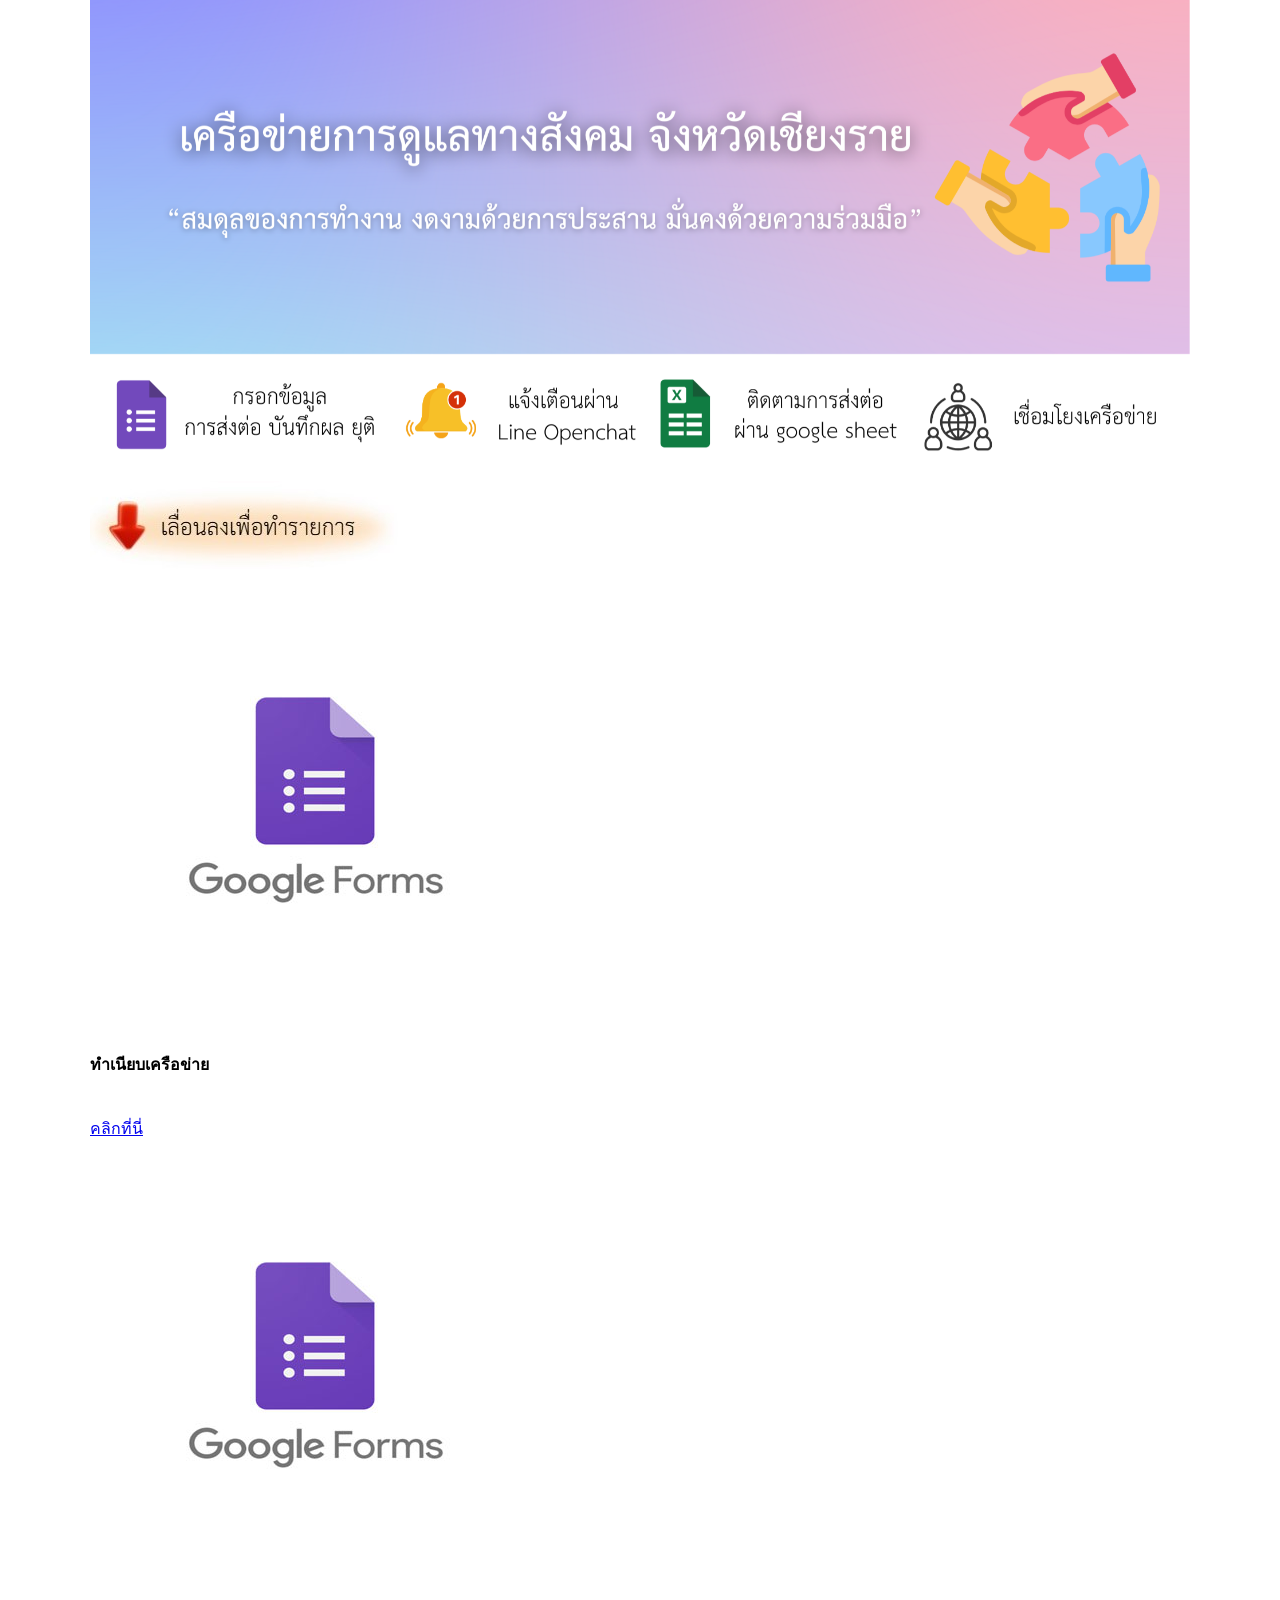
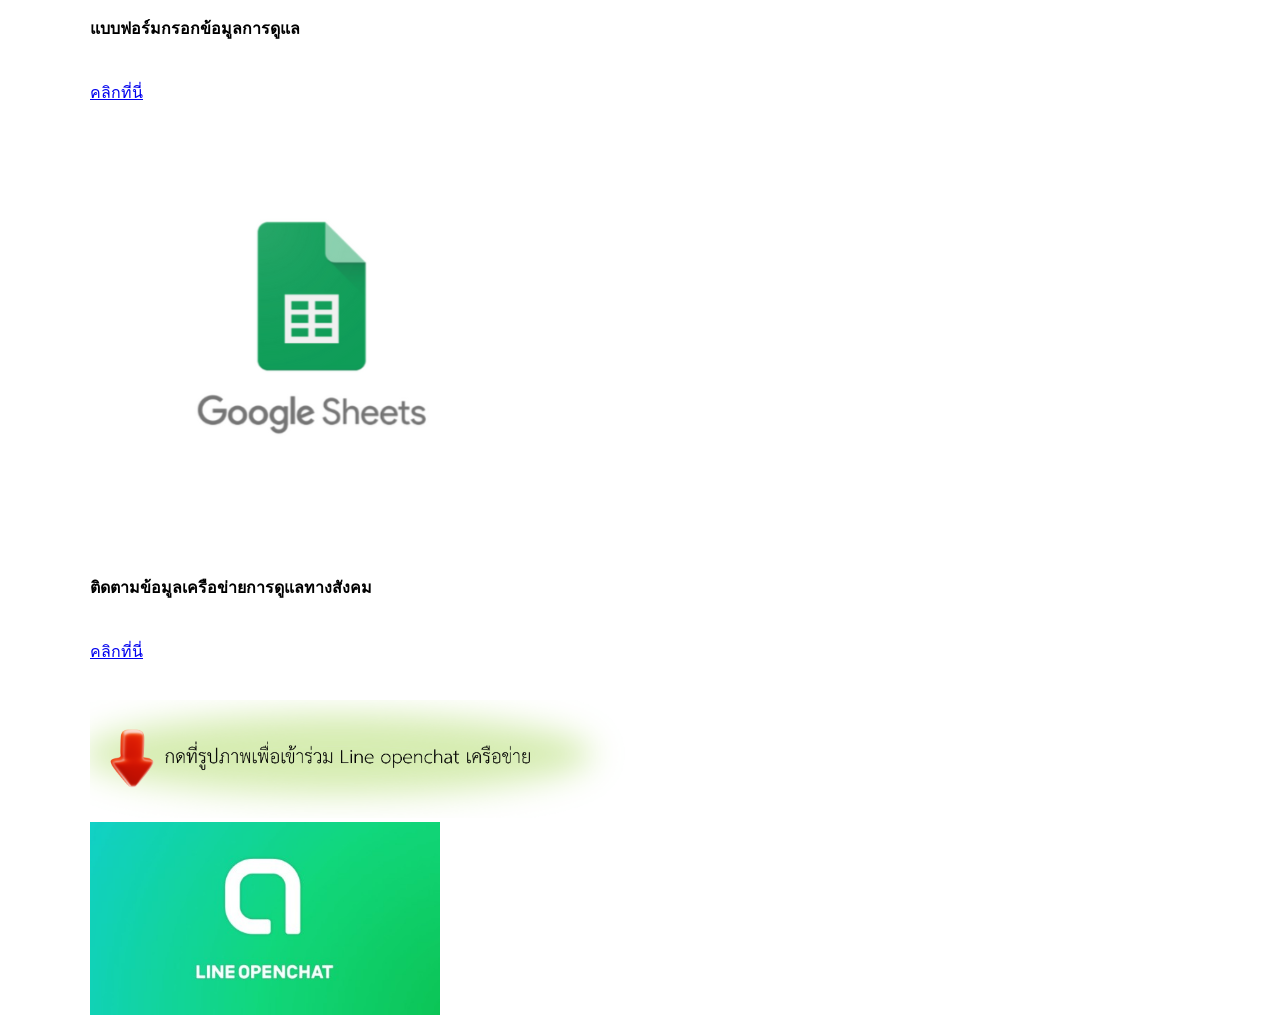
==== homepage.html @ 72bf61fb "Add files via upload" ====
<!DOCTYPE html>
<html lang="en"> 
<head>
    <meta charset="UTF-8">
    <meta name="viewport" content="width=device-width, initial-scale=1.0">
    <meta http-equiv="X-UA-Compatible" content="ie=edge">

    <!-- websites name -->
    <title> CRNetwork </title>  
    <!-- css -->
    <link rel="stylesheet" href="/webเครือข่ายการดูแลทางสังคม/style.css">
    <!-- font -->
    <link rel="preconnect" href="https://fonts.googleapis.com">
    <link rel="preconnect" href="https://fonts.gstatic.com" crossorigin>
    <link href="https://fonts.googleapis.com/css2?family=Sarabun&display=swap" rel="stylesheet">

    <style>
        body {
            width: 1100px;
            margin: auto;
        }
    </style>

</head>
<body>
    <header>
        <img src="ปกเว็บ.png"
        width="100%"
        height="30%"
        >
    </header>
    
    <section class="slidedowm">
        <img src="เลื่อนลง.jpg">
    </section>

    <section class="content">
            <div class="content-con">
                <div class="content-item">
                    <img src="Google-Forms.jpg" alt="">
                    <h4>ทำเนียบเครือข่าย</h4>
                    <br>
                    <a title="ทำเนียบ" href="https://forms.gle/XzTBNqWLu5pM9nE99" target="_blank" class="content-btn">คลิกที่นี่</a>
                </div>
                  <div class="content-item">
                    <img src="Google-Forms.jpg" alt="">
                    <h4>แบบฟอร์มกรอกข้อมูลการดูแล</h4>
                    <br>
                    <a title="กรอกข้อมูล" href="https://forms.gle/r1iE6UWQw96XvsKM9" target="_blank" class="content-btn">คลิกที่นี่</a>
                </div>
                  <div class="content-item">
                    <img src="sheet4.png" alt="">
                    <h4>ติดตามข้อมูลเครือข่ายการดูแลทางสังคม</h4>
                    <br>
                    <a title="ข้อมูลเครือข่าย" href="https://docs.google.com/spreadsheets/d/1W-dvDzq7Vo9_EoStKNqcsPgqgt64KoCm7pntt8pS52I/edit?usp=sharing" target="_blank" class="content-btn">คลิกที่นี่</a>
                </div>
            </div>
        </div>
    </section>
    <br>
    <br>
    <section>
        <img src="กดเข้าopenchat.png" 
        width="550px">
    </section>

     <section class="maincontent">
        <div class="container">
            <div class="maincontent-con">
                <div class="maincontent-info">
                <a href="https://line.me/ti/g2/oU2wKhzJLCKOMvpdQspmM4LmJlxLj7uovFKFUw?utm_source=invitation&utm_medium=link_copy&utm_campaign=d" 
                target="_blank" class="maincontent-openchat">
                    <img src="line openchat.png" width="350px">
            </a>
            </div>
        </div>
    </section>

</body>
</html>
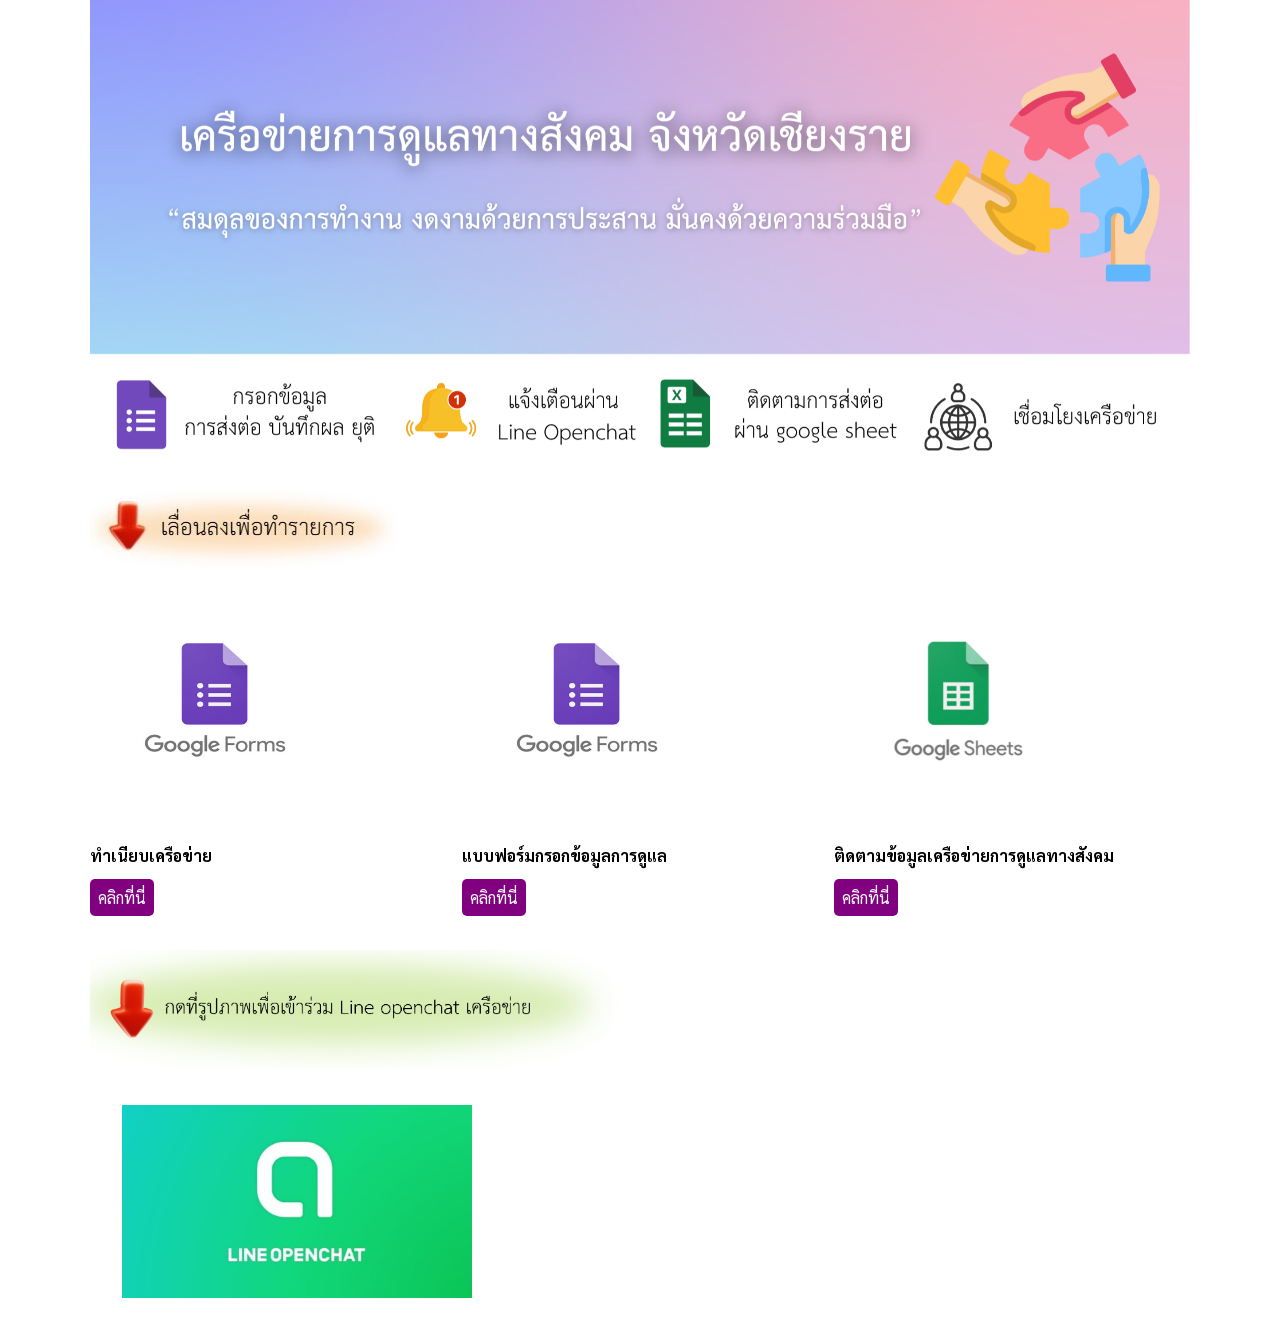
==== commit df35f906: "Update homepage.html" ====
--- a/homepage.html
+++ b/homepage.html
@@ -6,9 +6,7 @@
     <meta http-equiv="X-UA-Compatible" content="ie=edge">
 
     <!-- websites name -->
-    <title> CRNetwork </title>  
-    <!-- css -->
-    <link rel="stylesheet" href="/webเครือข่ายการดูแลทางสังคม/style.css">
+    <title> CRNetworking social works </title>  
     <!-- font -->
     <link rel="preconnect" href="https://fonts.googleapis.com">
     <link rel="preconnect" href="https://fonts.gstatic.com" crossorigin>
@@ -19,9 +17,72 @@
             width: 1100px;
             margin: auto;
         }
+        
+        *{
+            margin: 0;
+            padding: 0;
+            box-sizing: border-box;
+        }
+        body {
+            font-family: "Sarabun", sans-serif;
+            font-weight: 400;
+            font-style: normal;
+        }
+
+        .maincontent-con {
+            display: flex;
+        }
+
+        .maincontent-info {
+            width: 100%;
+            padding: 2rem;
+        }
+
+        .maincontent-info h3{
+            font-size: 2rem;
+        }
+
+        .maincontent-info p{
+            margin: 1rem 0;
+        }
+
+        .maincontent-img{
+            padding: 2rem;
+        }
+
+        .content-con{
+            display: grid;
+            grid-template-columns: 1fr 1fr 1fr;
+            column-gap: 1rem;
+        }
+
+        .content-title{
+            margin: 2rem 0;
+        }
+
+        .content-item img{
+            width: 70%;
+        }
+
+        .content-item h4{
+            margin-top: 1rem;
+        }
+
+        .content-btn {
+            background-color: purple;
+            color: white;
+            padding: 8px;
+            border-radius: 5px;
+            text-decoration: none
+        }
+
+        .content-title {
+            align-content: center;
+        }
     </style>
 
 </head>
+
 <body>
     <header>
         <img src="ปกเว็บ.png"
@@ -77,4 +138,4 @@
     </section>
 
 </body>
-</html> +</html> 
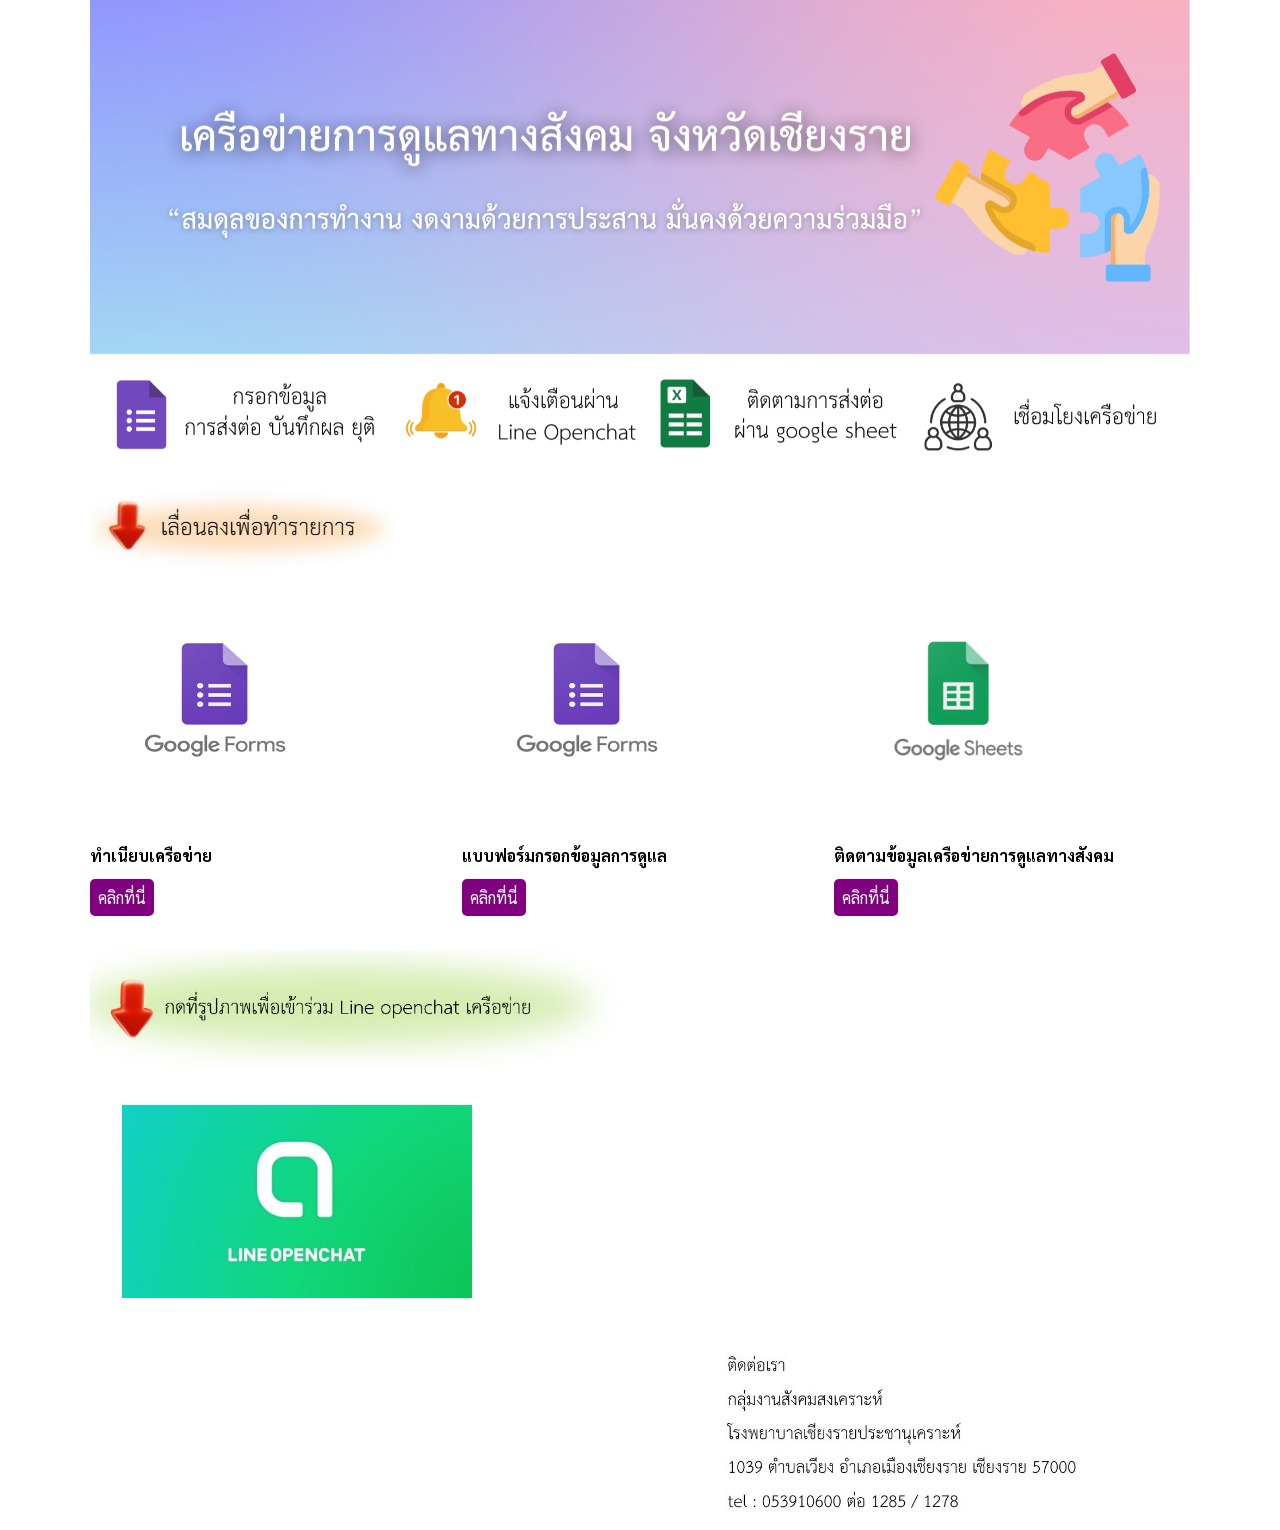
==== commit 0a84286e: "Update homepage.html" ====
--- a/homepage.html
+++ b/homepage.html
@@ -136,6 +136,11 @@
             </div>
         </div>
     </section>
+      <img src="contactรพ.jpg"
+        width="95%"
+        height="20%"
+        >
 
 </body>
 </html> 
+
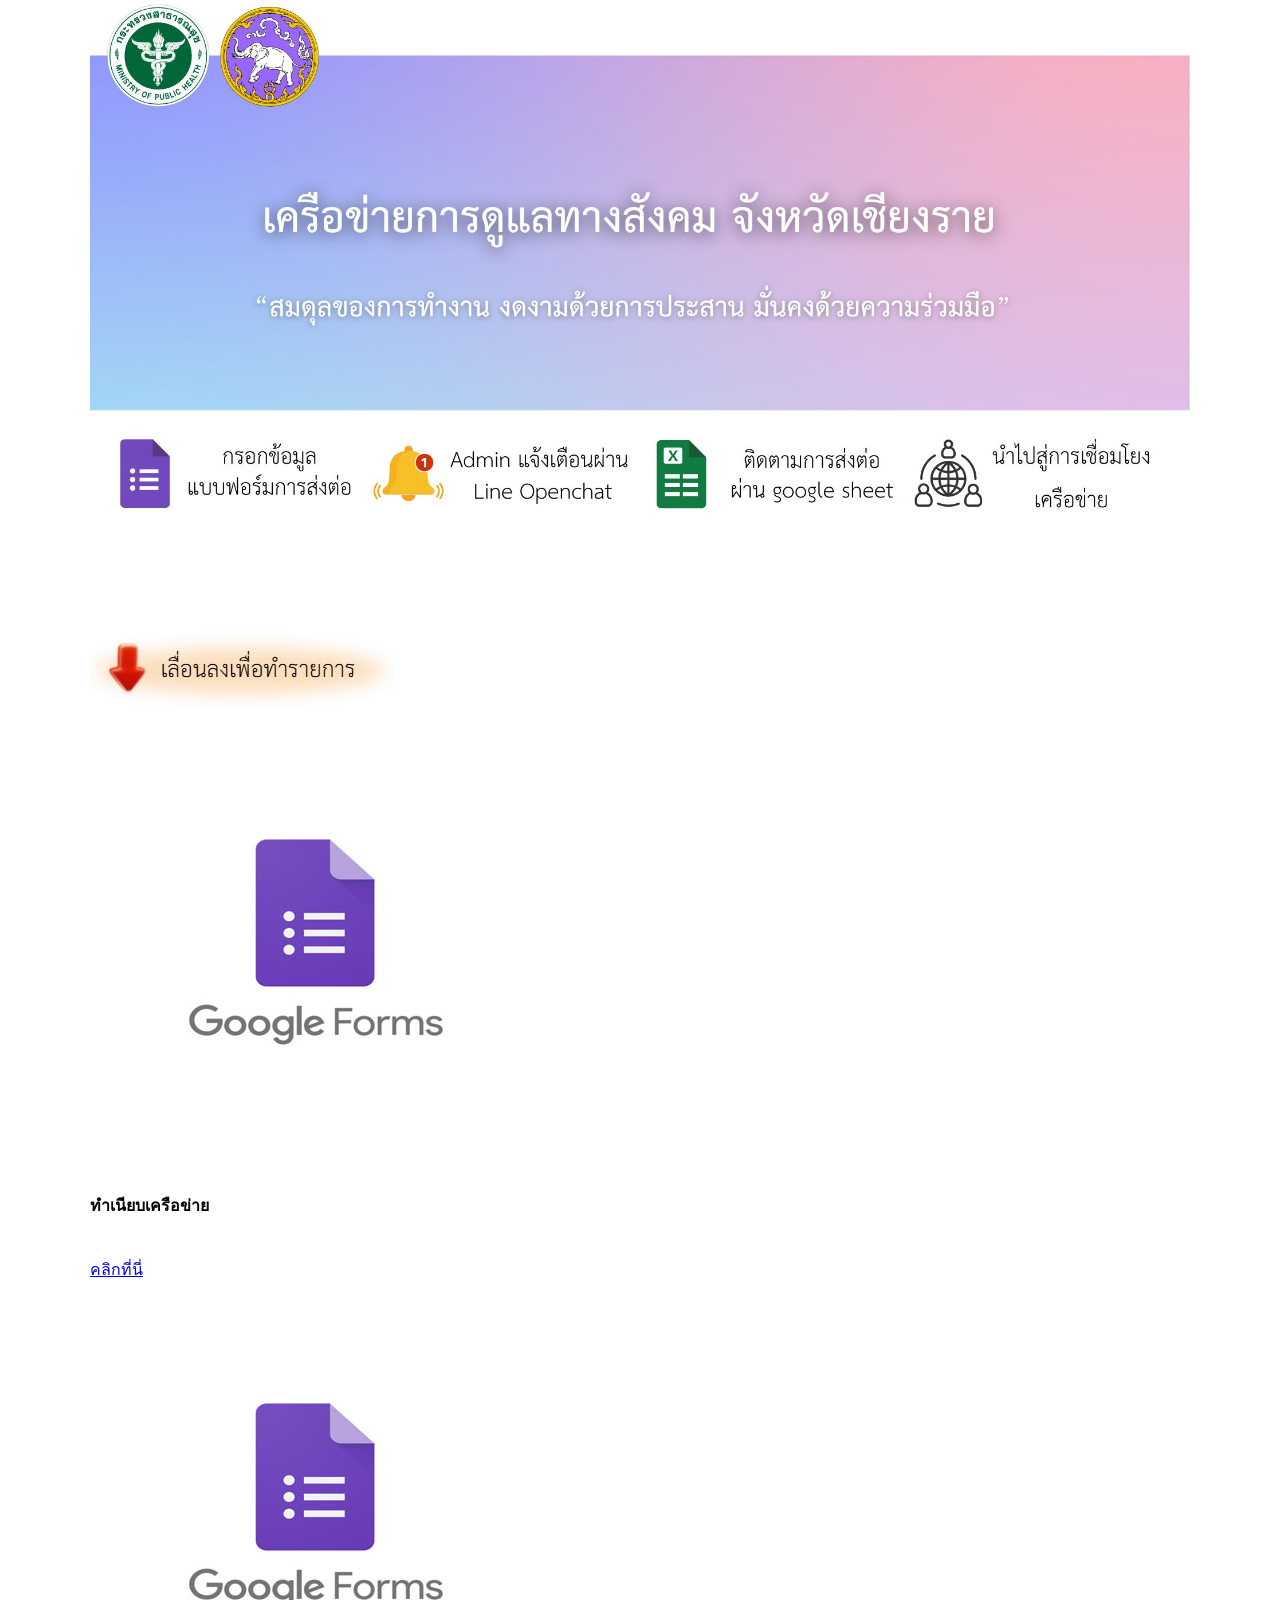
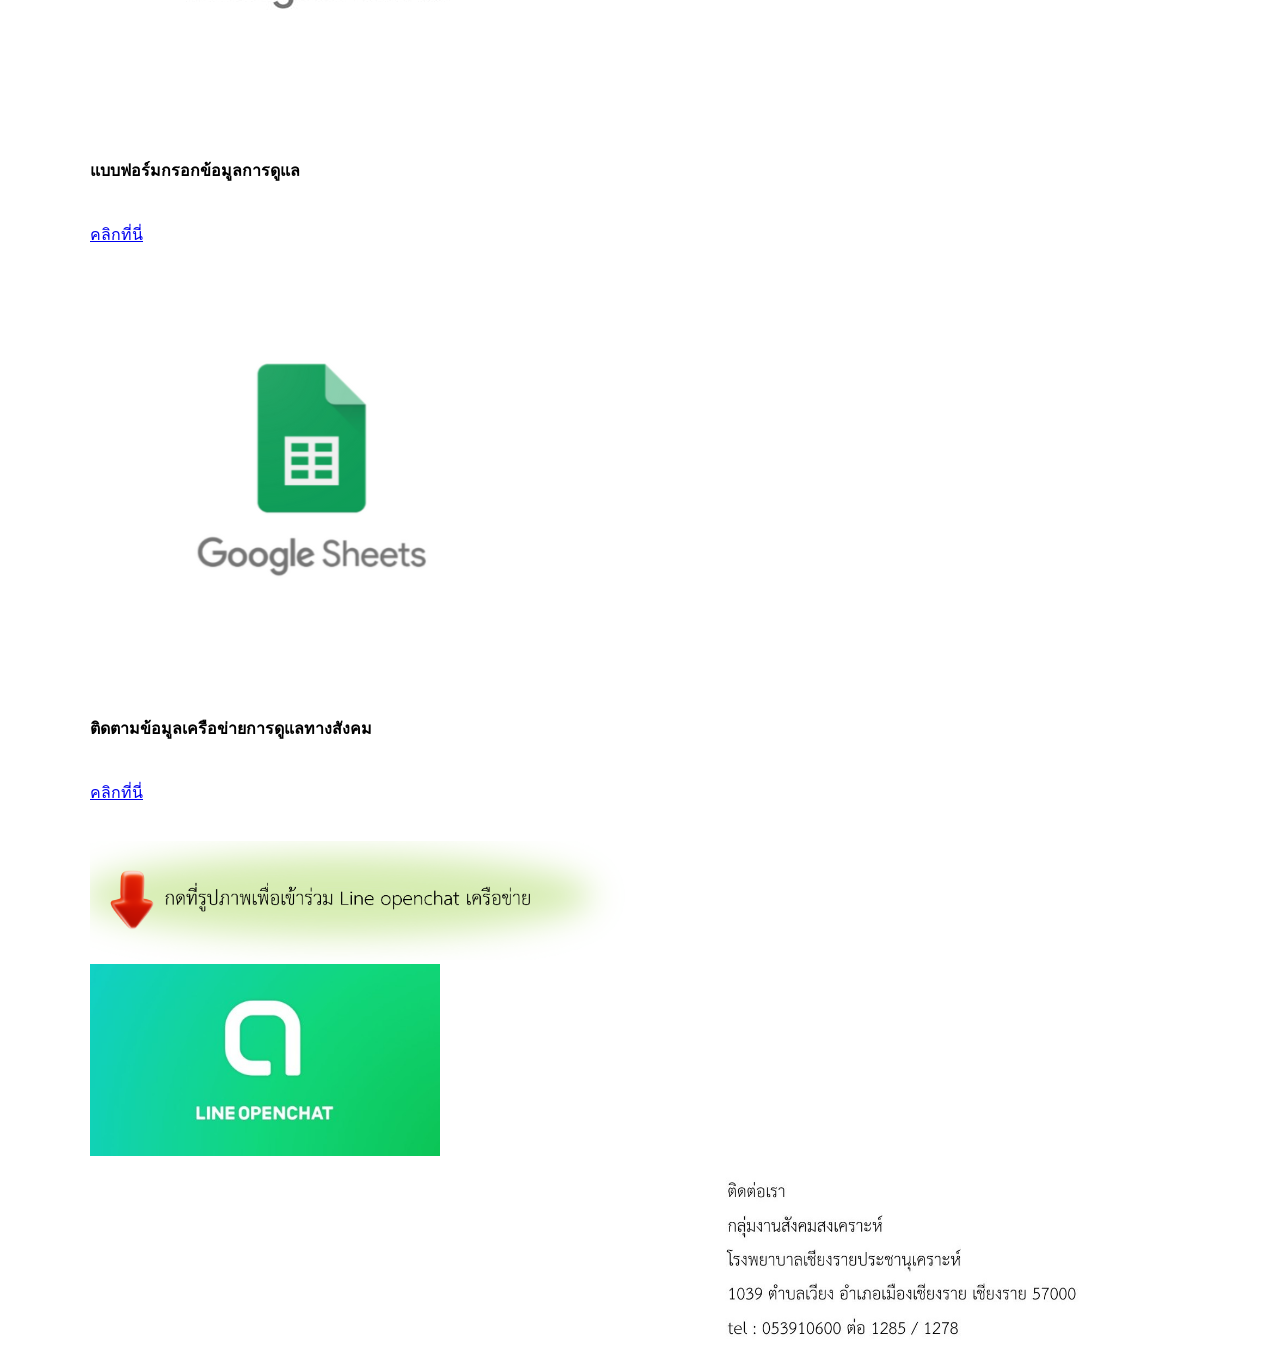
==== commit 7def5d19: "Add files via upload" ====
--- a/homepage.html
+++ b/homepage.html
@@ -6,7 +6,9 @@
     <meta http-equiv="X-UA-Compatible" content="ie=edge">
 
     <!-- websites name -->
-    <title> CRNetworking social works </title>  
+    <title> CRNetwork </title>  
+    <!-- css -->
+    <link rel="stylesheet" href="/webเครือข่ายการดูแลทางสังคม/style.css">
     <!-- font -->
     <link rel="preconnect" href="https://fonts.googleapis.com">
     <link rel="preconnect" href="https://fonts.gstatic.com" crossorigin>
@@ -17,75 +19,12 @@
             width: 1100px;
             margin: auto;
         }
-        
-        *{
-            margin: 0;
-            padding: 0;
-            box-sizing: border-box;
-        }
-        body {
-            font-family: "Sarabun", sans-serif;
-            font-weight: 400;
-            font-style: normal;
-        }
-
-        .maincontent-con {
-            display: flex;
-        }
-
-        .maincontent-info {
-            width: 100%;
-            padding: 2rem;
-        }
-
-        .maincontent-info h3{
-            font-size: 2rem;
-        }
-
-        .maincontent-info p{
-            margin: 1rem 0;
-        }
-
-        .maincontent-img{
-            padding: 2rem;
-        }
-
-        .content-con{
-            display: grid;
-            grid-template-columns: 1fr 1fr 1fr;
-            column-gap: 1rem;
-        }
-
-        .content-title{
-            margin: 2rem 0;
-        }
-
-        .content-item img{
-            width: 70%;
-        }
-
-        .content-item h4{
-            margin-top: 1rem;
-        }
-
-        .content-btn {
-            background-color: purple;
-            color: white;
-            padding: 8px;
-            border-radius: 5px;
-            text-decoration: none
-        }
-
-        .content-title {
-            align-content: center;
-        }
     </style>
 
 </head>
-
 <body>
     <header>
-        <img src="ปกเว็บ.png"
+        <img src="ปกเว็บ2.jpg"
         width="100%"
         height="30%"
         >
@@ -136,11 +75,10 @@
             </div>
         </div>
     </section>
-      <img src="contactรพ.jpg"
+    
+     <img src="contactรพ.jpg" 
         width="95%"
         height="20%"
         >
-
 </body>
-</html> 
-
+</html> 
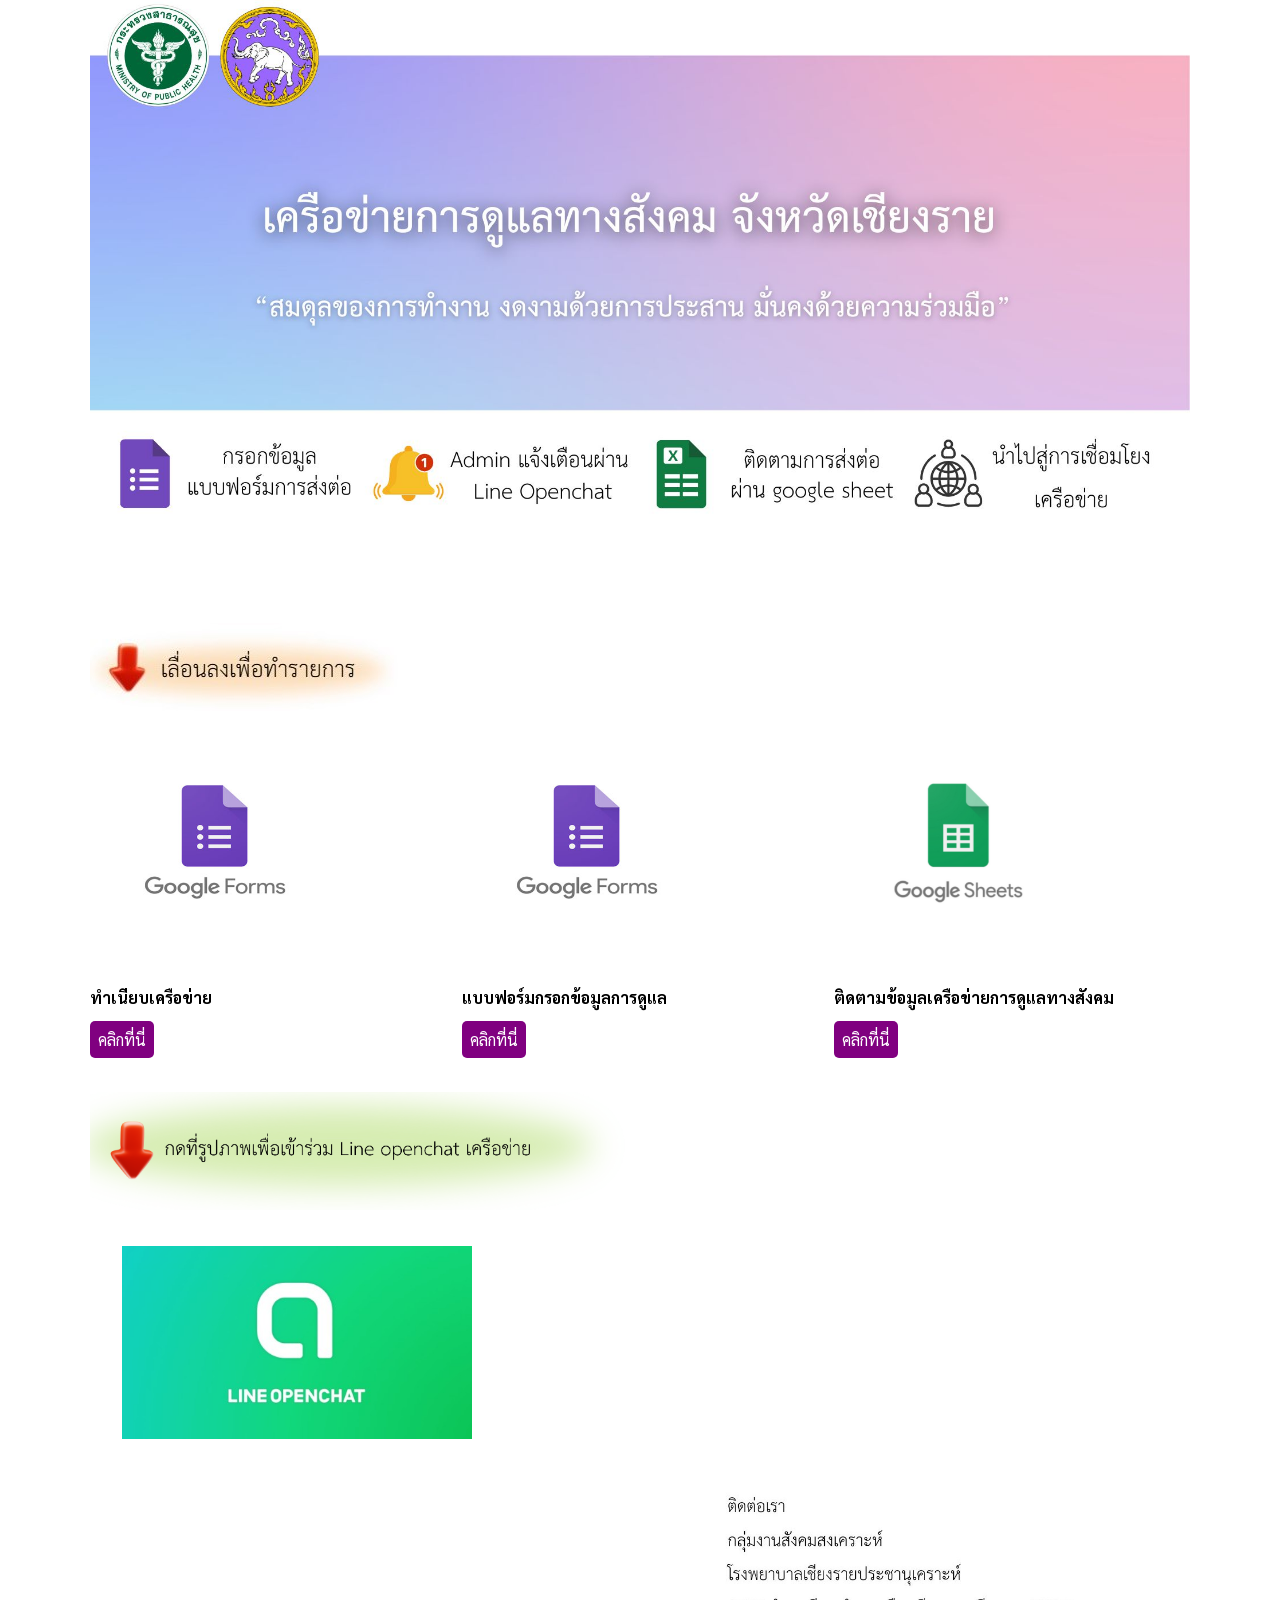
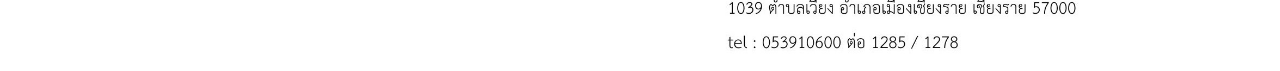
==== commit 13d7cff4: "Update homepage.html" ====
--- a/homepage.html
+++ b/homepage.html
@@ -18,6 +18,68 @@
         body {
             width: 1100px;
             margin: auto;
+        }
+        
+        *{
+            margin: 0;
+            padding: 0;
+            box-sizing: border-box;
+        }
+        body {
+            font-family: "Sarabun", sans-serif;
+            font-weight: 400;
+            font-style: normal;
+        }
+
+        .maincontent-con {
+            display: flex;
+        }
+
+        .maincontent-info {
+            width: 100%;
+            padding: 2rem;
+        }
+
+        .maincontent-info h3{
+            font-size: 2rem;
+        }
+
+        .maincontent-info p{
+            margin: 1rem 0;
+        }
+
+        .maincontent-img{
+            padding: 2rem;
+        }
+
+        .content-con{
+            display: grid;
+            grid-template-columns: 1fr 1fr 1fr;
+            column-gap: 1rem;
+        }
+
+        .content-title{
+            margin: 2rem 0;
+        }
+
+        .content-item img{
+            width: 70%;
+        }
+
+        .content-item h4{
+            margin-top: 1rem;
+        }
+
+        .content-btn {
+            background-color: purple;
+            color: white;
+            padding: 8px;
+            border-radius: 5px;
+            text-decoration: none
+        }
+
+        .content-title {
+            align-content: center;
         }
     </style>
 
@@ -81,4 +143,5 @@
         height="20%"
         >
 </body>
-</html> +
+</html> 
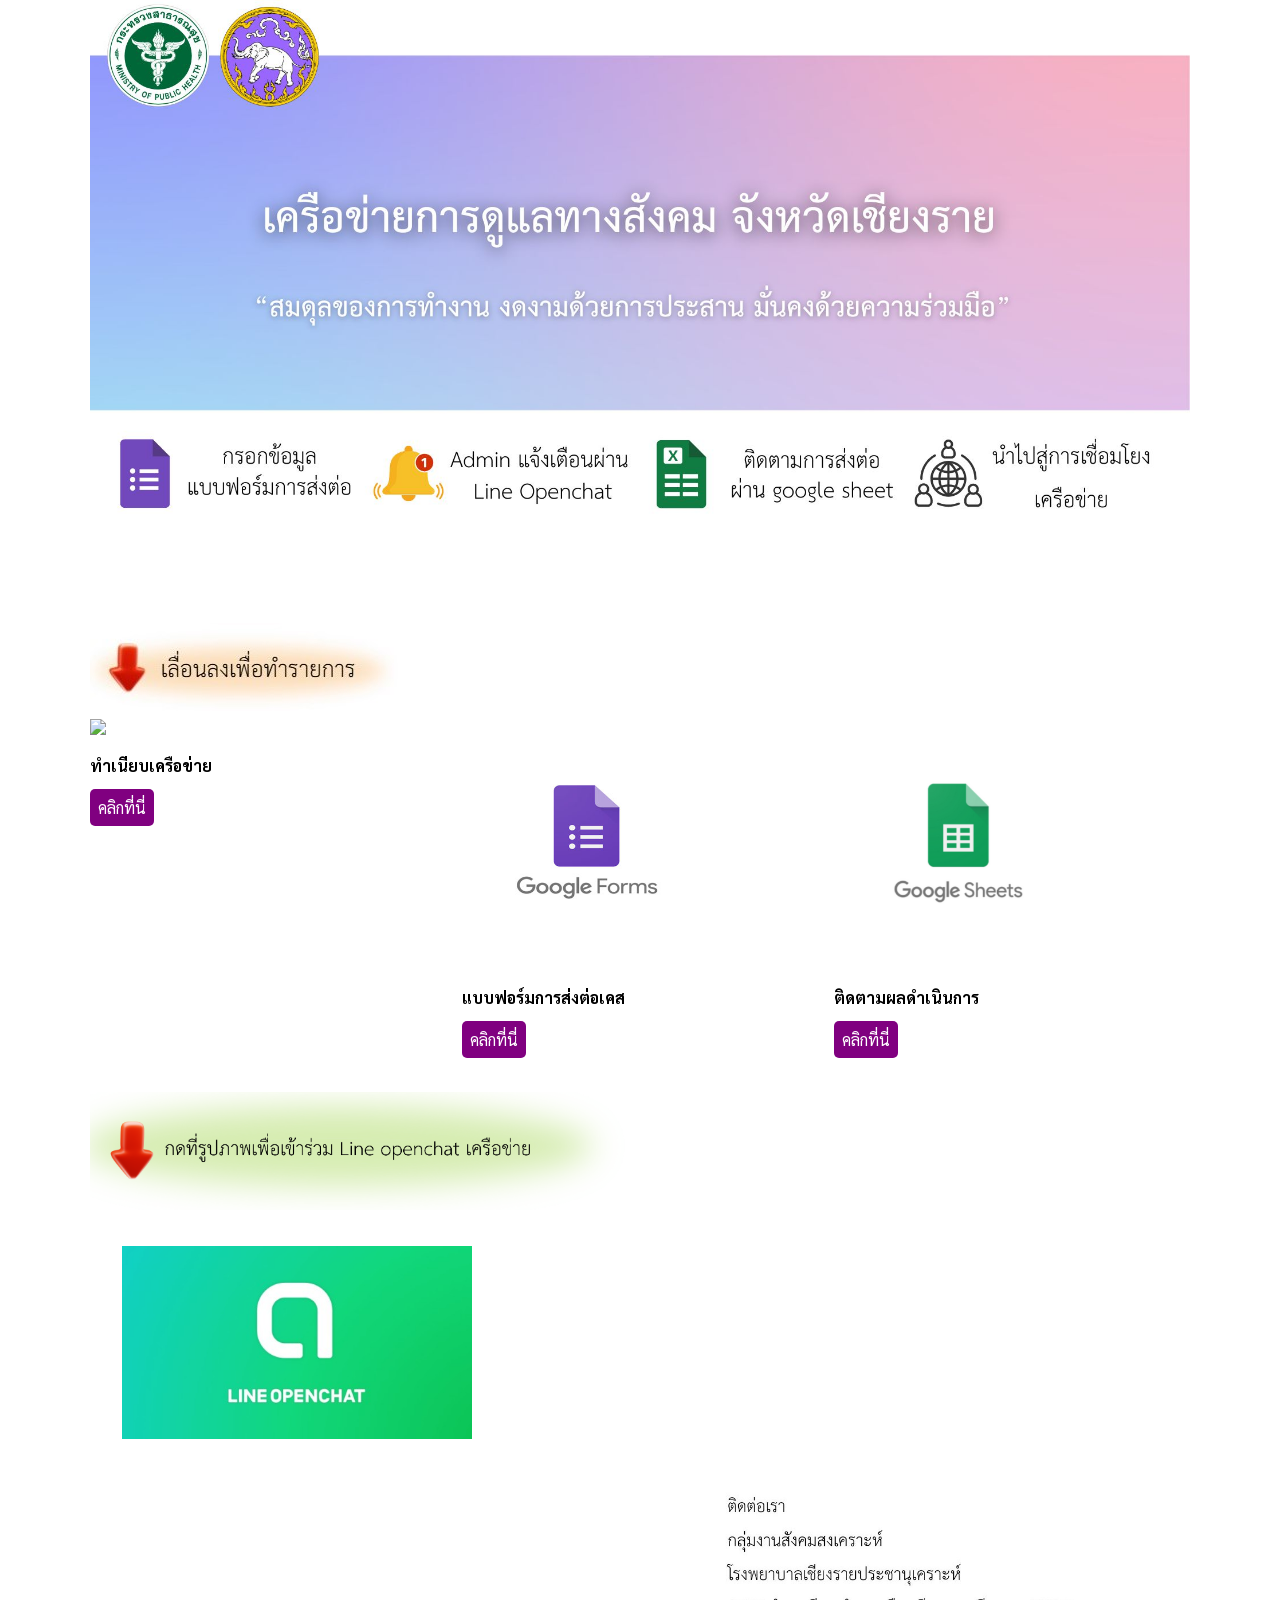
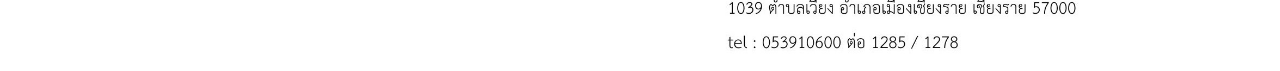
==== commit cceb36eb: "Add files via upload" ====
--- a/homepage.html
+++ b/homepage.html
@@ -19,7 +19,7 @@
             width: 1100px;
             margin: auto;
         }
-        
+
         *{
             margin: 0;
             padding: 0;
@@ -99,22 +99,22 @@
     <section class="content">
             <div class="content-con">
                 <div class="content-item">
-                    <img src="Google-Forms.jpg" alt="">
+                <img src="pdf logo.png">
                     <h4>ทำเนียบเครือข่าย</h4>
                     <br>
-                    <a title="ทำเนียบ" href="https://forms.gle/XzTBNqWLu5pM9nE99" target="_blank" class="content-btn">คลิกที่นี่</a>
+                    <a title="ทำเนียบ" href="https://drive.google.com/file/d/1vTQoznZD158q6QXeQ6TfVNB85a4u23OQ/view?usp=sharing" target="_blank" class="content-btn">คลิกที่นี่</a>
                 </div>
                   <div class="content-item">
                     <img src="Google-Forms.jpg" alt="">
-                    <h4>แบบฟอร์มกรอกข้อมูลการดูแล</h4>
+                    <h4>แบบฟอร์มการส่งต่อเคส</h4>
                     <br>
-                    <a title="กรอกข้อมูล" href="https://forms.gle/r1iE6UWQw96XvsKM9" target="_blank" class="content-btn">คลิกที่นี่</a>
+                    <a title="กรอกข้อมูล" href="https://forms.gle/iSdp9Wbn4CQkRbjf9" target="_blank" class="content-btn">คลิกที่นี่</a>
                 </div>
                   <div class="content-item">
                     <img src="sheet4.png" alt="">
-                    <h4>ติดตามข้อมูลเครือข่ายการดูแลทางสังคม</h4>
+                    <h4>ติดตามผลดำเนินการ</h4>
                     <br>
-                    <a title="ข้อมูลเครือข่าย" href="https://docs.google.com/spreadsheets/d/1W-dvDzq7Vo9_EoStKNqcsPgqgt64KoCm7pntt8pS52I/edit?usp=sharing" target="_blank" class="content-btn">คลิกที่นี่</a>
+                    <a title="ติดตามผลดำเนินการ" href="https://docs.google.com/spreadsheets/d/1uwiPE5wLgwA6Wq8-oE_2TT9-HYc7kHMVFD_boA-WAoU/edit?usp=sharing" target="_blank" class="content-btn">คลิกที่นี่</a>
                 </div>
             </div>
         </div>
@@ -143,5 +143,4 @@
         height="20%"
         >
 </body>
-
-</html> 
+</html> 
